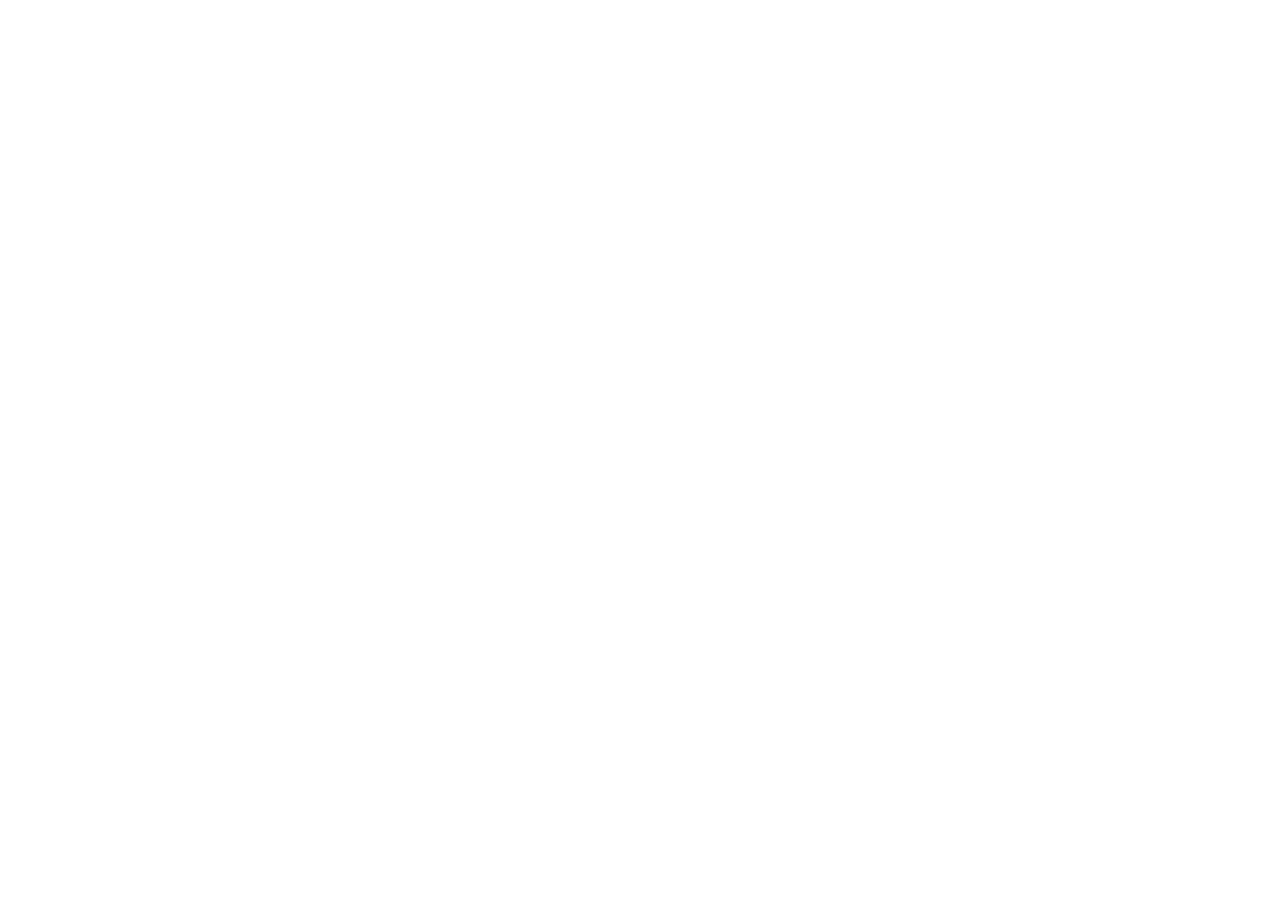
==== index.html @ a5116d98 "Add files via upload" ====
<!DOCTYPE html>
<html lang="en">
  <head>
    <meta charset="UTF-8">
    <meta name="viewport" content="width=device-width, initial-scale=1.0">
    <meta http-equiv="X-UA-Compatible" content="ie=edge">
    <title>HTML 5 Boilerplate</title>
    <link rel="stylesheet" href="style.css">
  </head>
  <body>
	<script src="index.js"></script>
  </body>
</html>
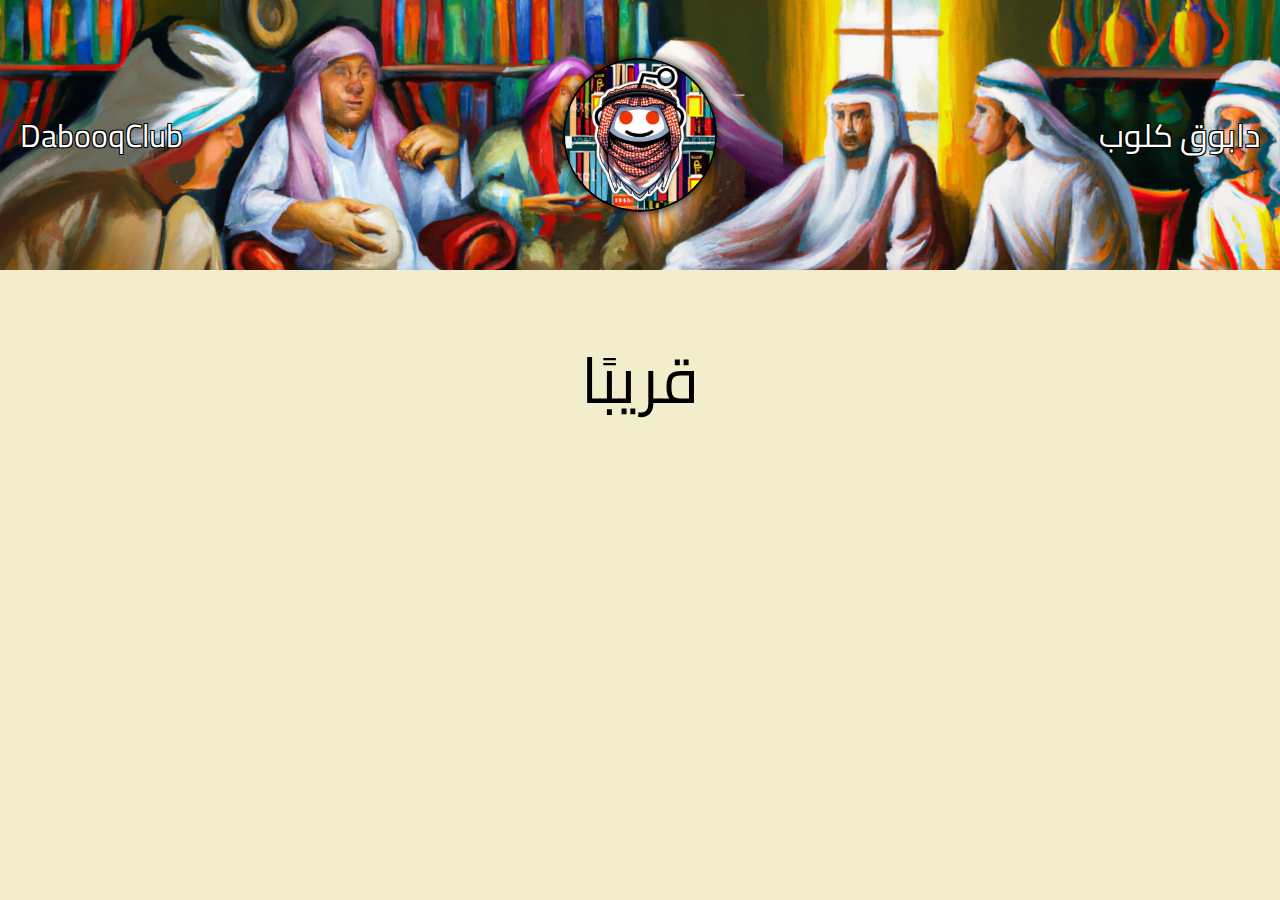
==== commit fac89f11: "Add files via upload" ====
--- a/index.html
+++ b/index.html
@@ -1,13 +1,24 @@
 <!DOCTYPE html>
 <html lang="en">
-  <head>
-    <meta charset="UTF-8">
-    <meta name="viewport" content="width=device-width, initial-scale=1.0">
-    <meta http-equiv="X-UA-Compatible" content="ie=edge">
-    <title>HTML 5 Boilerplate</title>
-    <link rel="stylesheet" href="style.css">
-  </head>
-  <body>
-	<script src="index.js"></script>
-  </body>
-</html>+<head>
+<meta charset="UTF-8">
+<meta name="viewport" content="width=device-width, initial-scale=1.0">
+<title>Dabooq Club Coming Soon</title>
+<link href="https://fonts.googleapis.com/css2?family=Cairo&display=swap" rel="stylesheet">
+<link rel="stylesheet" href="styles.css">
+<link rel="icon" type="image/x-icon" href="favicon/favicon.ico">
+</head>
+<body>
+
+<div class="banner">
+  <div class="site-name">DabooqClub</div>
+  <a href="https://www.reddit.com/r/dabooqclub/" target="_blank">
+    <div class="icon"></div>
+  </a>
+  <div class="site-name-ar">دابوق كلوب</div>
+</div>
+
+<div class="coming-soon">قريبًا</div>
+
+</body>
+</html>
--- a/styles.css
+++ b/styles.css
@@ -0,0 +1,64 @@
+body, html {
+    margin: 0;
+    padding: 0;
+    height: 100%;
+    font-family: 'Cairo', sans-serif;
+    background-color: #f2eecb;
+  }
+  
+  .banner {
+    background-image: url('images/banner.png');
+    background-size: cover;
+    background-position: center;
+    height: 30vh; 
+    display: flex;
+    justify-content: space-between;
+    align-items: center;
+    padding: 0 20px;
+    position: relative; /* Ensures stacking context */
+    overflow: hidden; 
+  }
+  
+  .site-name, .site-name-ar {
+    font-size: 2em;
+    color: white;
+    position: relative; 
+    z-index: 10; 
+    text-shadow:
+    -1px -1px 0 #000,
+     1px -1px 0 #000,
+    -1px  1px 0 #000,
+     1px  1px 0 #000; 
+}
+  
+  .icon {
+    background-image: url('images/icon.png');
+    background-size: cover;
+    background-repeat: no-repeat;
+    background-position: center;
+    width: 150px; /* Adjust size as needed */
+    height: 150px; /* Adjust size as needed */
+    position: absolute;
+    left: 50%;
+    top: 50%;
+    transform: translate(-50%, -50%);
+    border-radius: 50%; /* Circular crop */
+    border: 2px solid black; /* Border outline */
+    box-shadow: 0px 0px 10px #000; /* Shadow for depth */
+    z-index: 5; /* Ensures icon is above the banner but below the text */
+    transition: transform 0.3s ease; /* Smooth transition for the transform property */
+}
+
+.icon:hover {
+  transform: translate(-50%, -50%) scale(1.2); /* Enlarges the icon to 120% of its size */
+}
+  
+  .coming-soon {
+    text-align: center;
+    font-size: 4em; /* Increased font size */
+    margin-top: 50px; /* Adjust to bring the text up, overlapping the bottom edge of the banner */
+    color: black;
+    z-index: 10; /* Ensures text is above other elements */
+    position: relative; /* Ensures text is placed above the banner image */
+  }
+  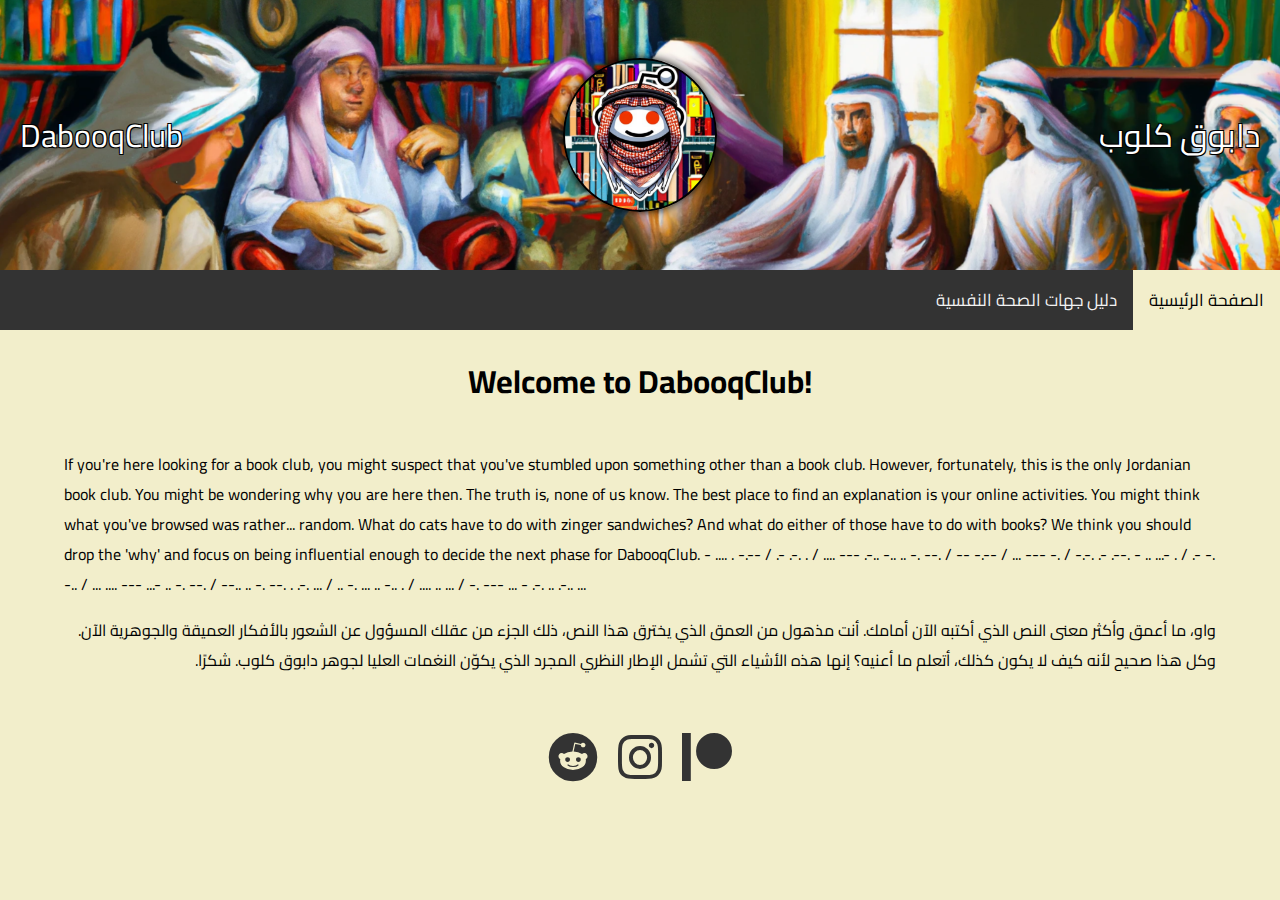
==== commit c0cd53b0: "Add files via upload" ====
--- a/index.html
+++ b/index.html
@@ -3,9 +3,10 @@
 <head>
 <meta charset="UTF-8">
 <meta name="viewport" content="width=device-width, initial-scale=1.0">
-<title>Dabooq Club Coming Soon</title>
+<title>DabooqClub</title>
 <link href="https://fonts.googleapis.com/css2?family=Cairo&display=swap" rel="stylesheet">
 <link rel="stylesheet" href="styles.css">
+<link rel="stylesheet" href="https://cdnjs.cloudflare.com/ajax/libs/font-awesome/5.15.1/css/all.min.css">
 <link rel="icon" type="image/x-icon" href="favicon/favicon.ico">
 </head>
 <body>
@@ -18,7 +19,28 @@
   <div class="site-name-ar">دابوق كلوب</div>
 </div>
 
-<div class="coming-soon">قريبًا</div>
+<div class="topnav">
+  <a class="active" href="index.html">الصفحة الرئيسية</a>
+  <a href="mentalhealth.html">دليل جهات الصحة النفسية</a>
+</div>
+
+<div class="center">
+  <h1>Welcome to DabooqClub!</h1>
+</div>
+<div class="info">
+  <p>If you're here looking for a book club, you might suspect that you've stumbled upon something other than a book club. However, fortunately, this is the only Jordanian book club. You might be wondering why you are here then. The truth is, none of us know. The best place to find an explanation is your online activities. You might think what you've browsed was rather... random. What do cats have to do with zinger sandwiches? And what do either of those have to do with books? We think you should drop the 'why' and focus on being influential enough to decide the next phase for DabooqClub. - .... . -.-- / .- .-. . / .... --- .-.. -.. .. -. --. / -- -.-- / ... --- -. / -.-. .- .--. - .. ...- . / .- -. -.. / ... .... --- ...- .. -. --. / --.. .. -. --. . .-. ... / .. -. ... .. -.. . / .... .. ... / -. --- ... - .-. .. .-.. ...</p>
+
+  <p class="arabic-text">واو، ما أعمق وأكثر معنى النص الذي أكتبه الآن أمامك. أنت مذهول من العمق الذي يخترق هذا النص، ذلك الجزء من عقلك المسؤول عن الشعور بالأفكار العميقة والجوهرية الآن. وكل هذا صحيح لأنه كيف لا يكون كذلك، أتعلم ما أعنيه؟ إنها هذه الأشياء التي تشمل الإطار النظري المجرد الذي يكوّن النغمات العليا لجوهر دابوق كلوب. شكرًا.</p>
+</div>
+
+<div class=" center social-media-links">
+    <a href="https://www.reddit.com/r/dabooqclub/" target="_blank"><i class="fab fa-reddit"></i></a>
+    <a href="https://www.instagram.com/dabooq.club/" target="_blank"><i class="fab fa-instagram"></i></a>
+    <a href="https://www.patreon.com/dabooqclub" target="_blank"><i class="fab fa-patreon"></i></a>
+</div>
+
+
+<script src="server.js"></script>
 
 </body>
 </html>
--- a/styles.css
+++ b/styles.css
@@ -5,7 +5,67 @@
     font-family: 'Cairo', sans-serif;
     background-color: #f2eecb;
   }
+  .topnav {
+    background-color: #333;
+    overflow: hidden;
+  }
+  .info {
+    margin: 0 auto;
+    width: 90%;
+  }
+  /* Style the links inside the navigation bar */
+  .topnav a {
+    float: right;
+    color: #f2f2f2;
+    text-align: center;
+    padding: 14px 16px;
+    text-decoration: none;
+    font-size: 17px;
+  }
+
+  /* Add the arabic-text class to align text right to left */
+  .arabic-text {
+    direction: rtl;
+  }
+  .topnav a {
+    float: right;
+    color: #f2f2f2;
+    text-align: center;
+    padding: 14px 16px;
+    text-decoration: none;
+    font-size: 17px;
+  }
   
+  /* Change the color of links on hover */
+  .topnav a:hover {
+    background-color: #ddd;
+    color: black;
+  }
+  
+  /* Add a color to the active/current link */
+  .topnav a.active {
+    background-color: #f2eecb;
+    color: black;
+  }
+
+  table {
+    border-collapse: collapse;
+    width: 90%;
+    margin: 0 auto;
+    text-align: right;
+    table-layout: fixed;
+  }
+  
+  table tr {
+    border-bottom: 1px solid #b6b397;
+  }
+  
+
+  .center {
+    display: flex;
+    justify-content: center;
+    align-items: center;
+  }
   .banner {
     background-image: url('images/banner.png');
     background-size: cover;
@@ -53,12 +113,46 @@
   transform: translate(-50%, -50%) scale(1.2); /* Enlarges the icon to 120% of its size */
 }
   
-  .coming-soon {
+  .title {
     text-align: center;
-    font-size: 4em; /* Increased font size */
-    margin-top: 50px; /* Adjust to bring the text up, overlapping the bottom edge of the banner */
-    color: black;
-    z-index: 10; /* Ensures text is above other elements */
-    position: relative; /* Ensures text is placed above the banner image */
+    margin-top: 50px; 
+    z-index: 10; 
+    position: relative;
   }
-  +  
+  .social-media-links {
+    display: flex;
+    justify-content: center; /* Aligns icons at the center horizontally */
+    padding: 20px 0; /* Adds space above and below the icon row */
+  }
+
+  .social-media-links a {
+    margin: 0 10px; /* Adds horizontal spacing between icons */
+    color: #333; /* Sets the icon color, adjust as needed */
+    font-size: 50px; /* Adjust icon size as needed */
+  }
+
+  .social-media-links a:hover {
+    color: #0056b3; /* Change hover color to match your theme */
+  }
+  @media (max-width: 600px) {
+    body, html {
+      font-size: 80%;
+    }
+    .topnav a {
+      font-size: 15px;
+    }
+    .site-name, .site-name-ar {
+      font-size: 1.8em;
+    }
+    .icon {
+      width: 135px;
+      height: 135px;
+    }
+    .title {
+      margin-top: 40px;
+    }
+    .social-media-links a {
+      font-size: 45px;
+    }
+  } 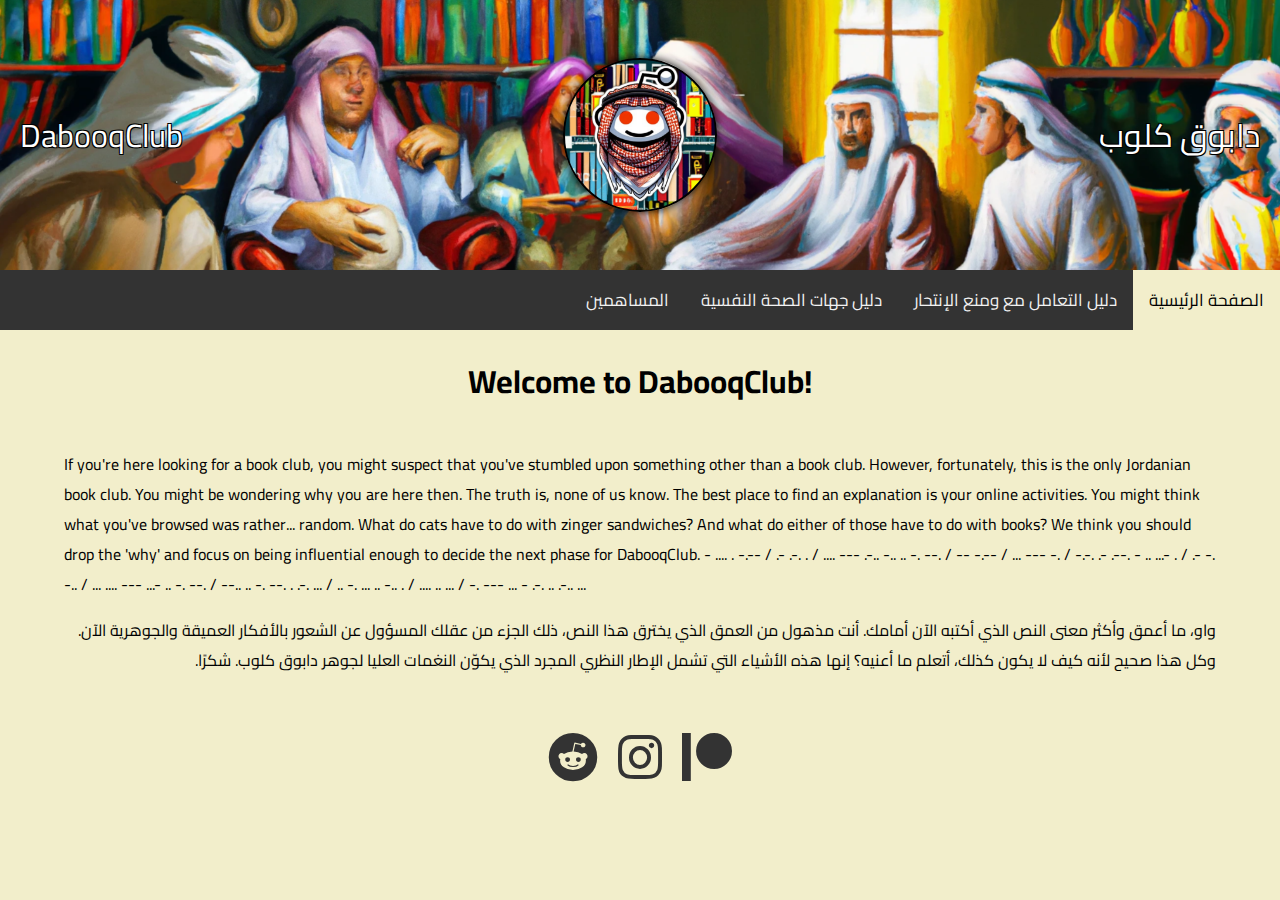
==== commit 709de198: "Describe your changes" ====
--- a/index.html
+++ b/index.html
@@ -21,7 +21,9 @@
 
 <div class="topnav">
   <a class="active" href="index.html">الصفحة الرئيسية</a>
+  <a href="mentalCrisis.html" >دليل التعامل مع ومنع الإنتحار</a>
   <a href="mentalhealth.html">دليل جهات الصحة النفسية</a>
+  <a href="contributors.html">المساهمين</a>
 </div>
 
 <div class="center">
--- a/styles.css
+++ b/styles.css
@@ -48,12 +48,24 @@
     color: black;
   }
 
-  table {
+  .table-ar {
     border-collapse: collapse;
     width: 90%;
     margin: 0 auto;
     text-align: right;
     table-layout: fixed;
+  }
+  .table-en {
+    border-collapse: collapse;
+    width: 90%;
+    margin: 0 auto;
+    text-align: left;
+    table-layout: fixed;
+  }
+
+  .table-en img {
+    max-width: 100px;
+    max-height: 100px;
   }
   
   table tr {
